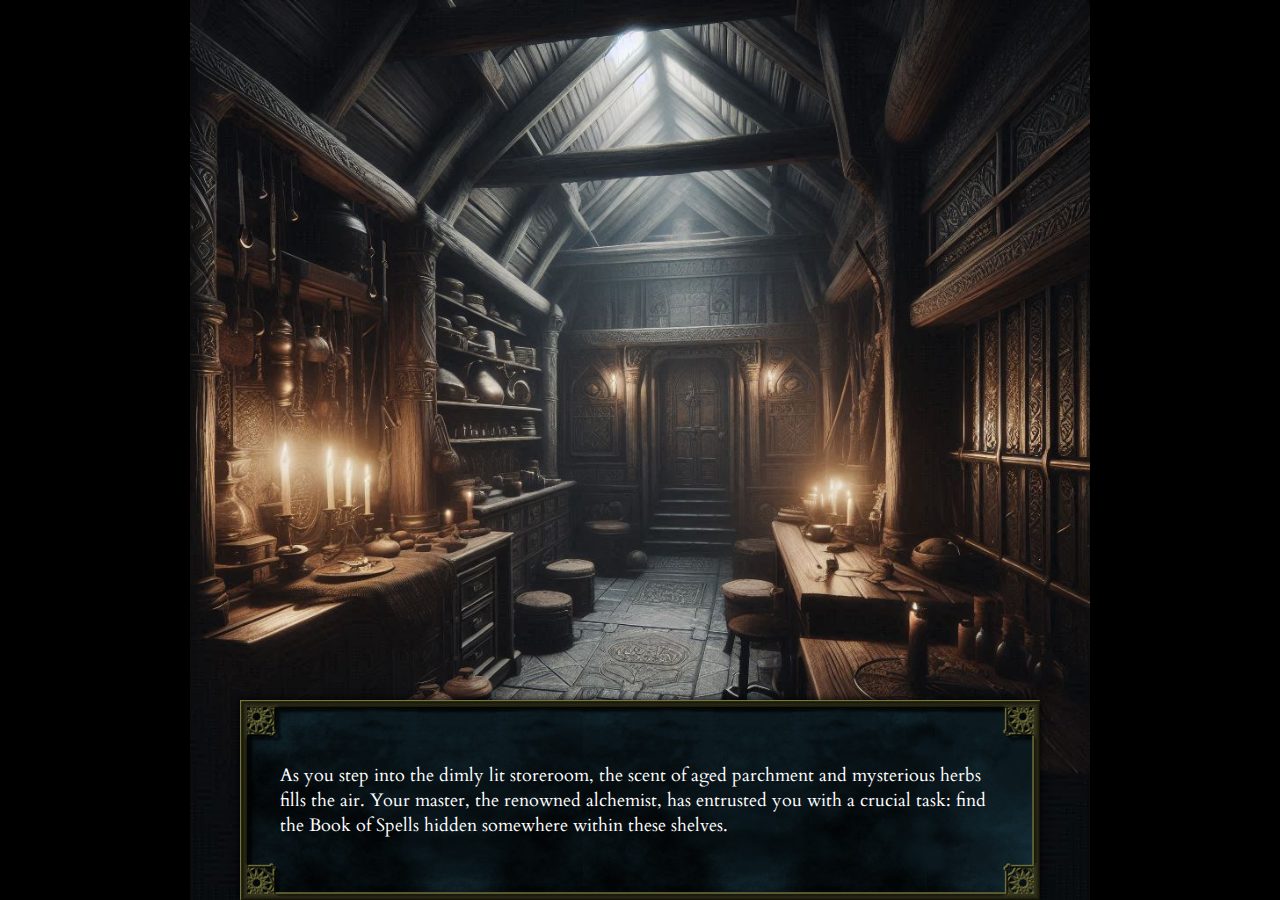
==== index.html @ 8ddce4d8 "Initial commit" ====
<!DOCTYPE html>
<html>
  <head>
    <title>Point and click adventure</title>
    <meta http-equiv="Content-Type" content="text/html; charset=utf-8" />
    <meta name="viewport" content="width=device-width" />
    <meta http-equiv="Cache-Control" content="no-cache, no-store, must-revalidate">
    <meta http-equiv="Pragma" content="no-cache">
    <meta http-equiv="Expires" content="0">
    <style>
    body {
        background-color: black;
        color: white;
        margin: 0;
    }
    iframe {
        position: fixed;
        left: 0;
        top: 0;
        width: 100%;
        height: 100%;
        border: none;
    }
    </style>
  </head>
  <body>
    <iframe src="scene/1-storeroom/storeroom.html"></iframe>
  </body>
</html>
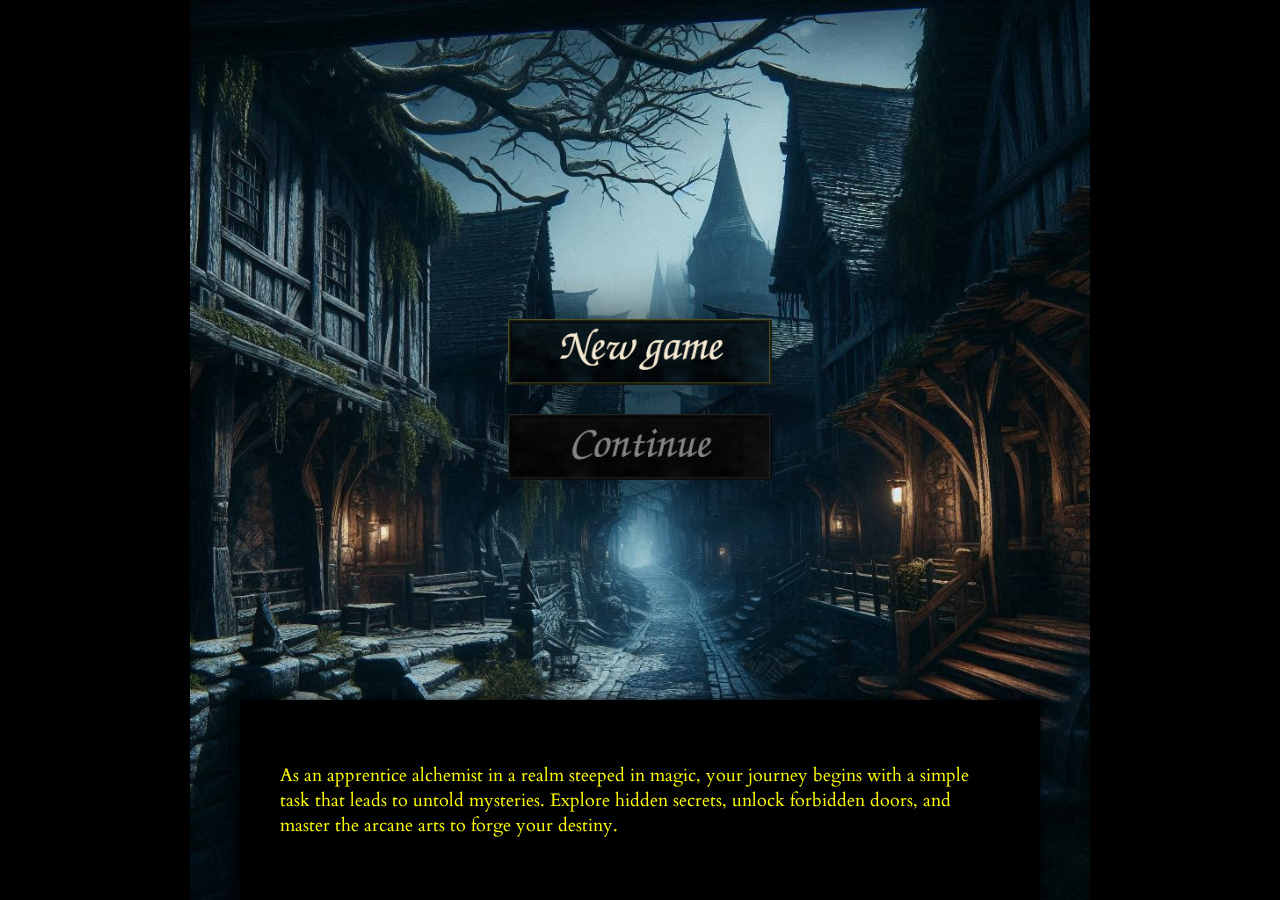
==== commit e74c9b76: "Second version with new room and more gameplay" ====
--- a/index.html
+++ b/index.html
@@ -7,24 +7,64 @@
     <meta http-equiv="Cache-Control" content="no-cache, no-store, must-revalidate">
     <meta http-equiv="Pragma" content="no-cache">
     <meta http-equiv="Expires" content="0">
-    <style>
-    body {
-        background-color: black;
-        color: white;
-        margin: 0;
-    }
-    iframe {
-        position: fixed;
-        left: 0;
-        top: 0;
-        width: 100%;
-        height: 100%;
-        border: none;
-    }
-    </style>
+    <link rel="shortcut icon" href="image/icon.png?version=4" type="image/png" />
+    <!-- css -->
+    <link rel="stylesheet" href="css/main.css?version=4" type="text/css" />
+    <link rel="stylesheet" href="css/dialog.css?version=4" type="text/css" />
+    <link rel="stylesheet" href="css/layers.css?version=4" type="text/css" />
+    <link rel="stylesheet" href="css/animation_flicker.css?version=4" type="text/css" />
+    <link rel="stylesheet" href="css/animation_glint.css?version=4" type="text/css" />
+    <!-- js -->
+    <script type="text/javascript" src="js/storage.js?version=4"></script>
+    <script>SC.storage.prefix = 'PACA.';</script>
+    <script type="text/javascript" src="js/global.js?version=4"></script>
+    <script type="text/javascript" src="js/resize_image_map.js?version=4"></script>
+    <script type="text/javascript" src="js/djb2.js?version=4"></script>
+    <script type="text/javascript" src="js/unseen.js?version=4"></script>
+    <script type="text/javascript" src="js/inventory.js?version=4"></script>
+    <script type="text/javascript" src="js/rooms.js?version=4"></script>
+    <script type="text/javascript" src="js/boolean_expression.js?version=4"></script -->
+    <script type="text/javascript" src="js/elements_with_id.js?version=4"></script>
+    <script type="text/javascript" src="js/assert_object_attributes.js?version=4"></script>
+    <script type="text/javascript" src="js/purge.js?version=4"></script>
+    <script type="text/javascript" src="js/play_test.js?version=4"></script>
+    <script type="text/javascript" src="js/render_room.js?version=4"></script>
+    <script type="text/javascript" src="js/resize.js?version=4"></script>
+    <script type="text/javascript" src="js/index.js?version=4"></script>
+    <script type="text/javascript" src="js/global_check.js?version=4"></script>
   </head>
   <body>
-    <iframe src="scene/1-storeroom/storeroom.html"></iframe>
+    <!-- background layers -->
+    <div id="layers" style="opacity: 1;">
+        <div id="layers_bottom"></div>
+        <img id="layers_top"
+             class="background"
+             src="image/bg_top.png"
+             usemap="#map"
+             ondragstart="return false;">
+        <div id="layers_wait"
+             class="background layer"
+             style="display: none; cursor: wait;"><span id="layers_wait_hourglass">⏳</span></div>
+    </div>
+
+    <!-- clickable maps -->
+    <map id="map" name="map"></map>
+
+    <!-- dialog -->
+    <dialog id="dialog" class="bottom flex" open>
+        <div id="dialog_message"></div>
+        <div id="dialog_bottom"></div>
+    </dialog>
+
+    <!-- sounds -->
+    <!-- audio id="door" src="sound/door.mp3" preload></audio -->
+
+    <div id="debug" style="display: none; position: fixed; top: 0; left: 0; color: lime;">
+        <button onclick="SC.purge()">SC.purge()</button>
+        <button onclick="SC.quest1()">SC.quest1</button>
+        Inventory: <span id="inventory"></span>
+    </div>
+
   </body>
 </html>
 
--- a/css/main.css
+++ b/css/main.css
@@ -0,0 +1,27 @@
+/* main stylesheet */
+
+@font-face {
+    font-family: cardo;
+    src: url('../font/Cardo-Regular-min.woff2') format('woff2');
+}
+body {
+    font-family: cardo;
+    background-color: black;
+    color: white;
+    display: flex;
+    align-items: center;
+    justify-content: center;
+    width: 100vw;
+    height: 100vh;
+    box-sizing: border-box;
+    margin: 0;
+}
+
+map area {
+    cursor: pointer;
+}
+map area.enabled {
+    cursor: pointer;
+    pointer-events: all;
+}
+
--- a/css/dialog.css
+++ b/css/dialog.css
@@ -0,0 +1,49 @@
+/* dialog at the bottom of the screen */
+
+dialog.bottom {
+    width: 800px;
+    height: 200px;
+    max-width: 100vw;
+    border: none;
+    outline: none;
+    box-shadow: 0 0 1ex black;
+    background-image: url(../image/dialog.webp);
+    background-repeat: no-repeat;
+    background-size: 100% 100%;
+    box-sizing: border-box;
+    padding: 40px;
+    background-color: black;
+    color: white;
+    bottom: 0;
+    font-size: large;
+    flex-direction: column;
+    align-items: center;
+    justify-content: center;
+    user-select: none;
+}
+dialog:open {
+    display: flex;
+}
+#dialog_message.unseen {
+    color: yellow;
+}
+dialog .back {
+    color: skyblue;
+    cursor: pointer;
+    text-decoration: underline;
+}
+#dialog_bottom {
+    position: absolute;
+    bottom: 1ex;
+}
+#dialog_require.bottom {
+    background-image: url(../image/require.jpg);
+    color: pink;
+}
+
+@media (max-width: 600px) {
+    dialog.bottom {
+        font-size: small;
+    }
+}
+
--- a/css/layers.css
+++ b/css/layers.css
@@ -0,0 +1,39 @@
+/* Keep layers (which are square) always in the center filling page to max */
+
+#layers {
+    position: fixed;
+    left: 0;
+    top: 0;
+    width: 100%;
+    height: 100%;
+    box-sizing: border-box;
+    user-select: none;
+}
+#layers img, #layers .layer {
+    position: absolute;
+    left: 0;
+    top: 0;
+    width: 100%;
+    height: 100%;
+}
+img {
+    /* prevent image flashing blue on mobile when taped if image has map */
+    -webkit-tap-highlight-color: transparent;
+    outline: none;
+}
+@media (orientation: portrait) {
+    #layers {
+        top: min(20px, calc((100vh - 100vw) / 2));
+        width: 100vw;
+        height: 100vw;
+    }
+}
+@media (orientation: landscape) {
+    #layers {
+        left: calc((100vw - 100vh) / 2);
+        width: 100vh;
+        height: 100vh;
+    }
+}
+
+
--- a/css/animation_flicker.css
+++ b/css/animation_flicker.css
@@ -0,0 +1,19 @@
+/* flickering candle animation */
+
+@keyframes flicker {
+    0%, 100% { opacity: 1; }
+    10% { opacity: 0.15; }
+    20% { opacity: 0.9; }
+    30% { opacity: 0.8; }
+    40% { opacity: 0.15; }
+    50% { opacity: 0.2; }
+    60% { opacity: 0.94; }
+    70% { opacity: 0.5; }
+    80% { opacity: 0.6; }
+    90% { opacity: 0.8; }
+}
+.flicker {
+    animation: flicker 0.8s infinite;
+}
+
+
--- a/css/animation_glint.css
+++ b/css/animation_glint.css
@@ -0,0 +1,23 @@
+/* glint to show important items */
+
+@keyframes glint {
+    0%, 100% { opacity: 0; }
+    10% { opacity: 0.0; }
+    20% { opacity: 0.0; }
+    30% { opacity: 0.0; }
+    40% { opacity: 0.1; }
+    50% { opacity: 0.2; }
+    60% { opacity: 0.5; }
+    70% { opacity: 0.9; }
+    80% { opacity: 0.8; }
+    90% { opacity: 0.5; }
+}
+.glint1 {
+    animation: glint 2s infinite;
+}
+.glint2 {
+    animation: glint 2s infinite;
+    animation-delay: 0.5s;
+}
+
+
